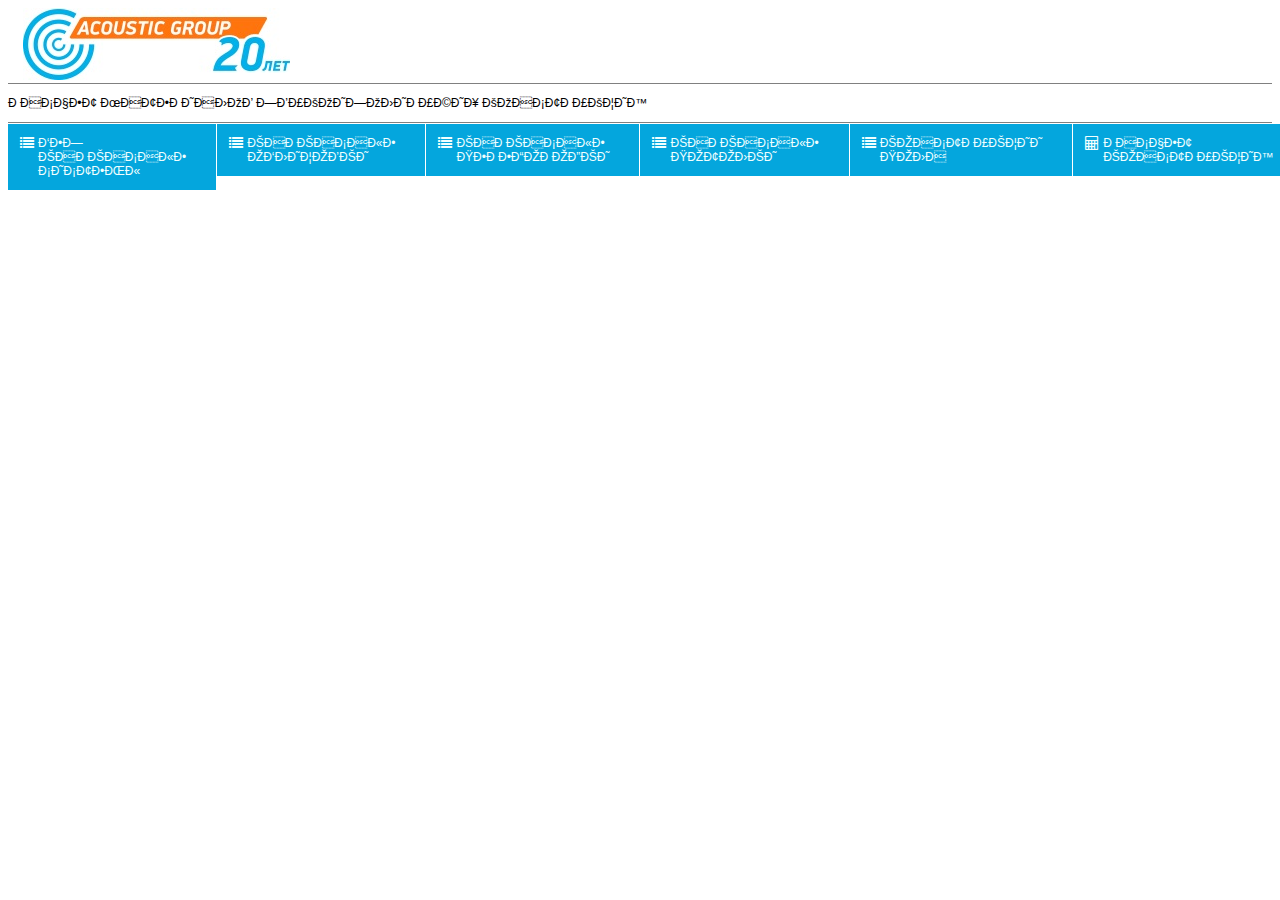
==== index.html @ ef4177f8 "Add files via upload" ====
<!DOCTYPE html>
<html lang="ru">
  <head>
    <meta charset="UYF-8">
     <title>Таблица расчета</title>
     <link rel="stylesheet" href="style.css">
     <link rel="stylesheet" href="css/font-awesome.css">
    </head>
    <body>
        <div class="container-img">
            <a style="padding: 15px;" target="_blank" href="https://www.acoustic.ru/"><img src="./1.jpg">
            </a>
        </div>    
        <div class="container-img"><p>РАСЧЕТ МАТЕРИАЛОВ ЗВУКОИЗОЛИРУЩИХ КОНСТРУКЦИЙ</p></div> 
            
        <header>
            <nav class="menu">
                <ul>
                    <li><a href="#"><i class="fa fa-list"></i>БЕЗКАРКАСНЫЕ СИСТЕМЫ </a>
                        <ul >
                            <li><a href="#" id="Z4">ЗИПС-Z4</a></li>
                            <li><a href="#" id="3Ul">ЗИПС-3-Ультра</a></li>
                            <li><a href="#">ЗИПС-Вектор</a></li>
                            <li><a href="#">ЗИПС-Модуль</a></li>
                            <li><a href="#">ЗИПС-Синема</a></li>
                            <li><a href="#">Саундлайн-ПГП Супер</a></li>
                        </ul>
                    <li><a href="#"><i class="fa fa-list"></i> КАРКАСНЫЕ ОБЛИЦОВКИ</a>
                        <ul >
                            <li><a href="#">Каркас 50</a></li>
                            <li><a href="#">Каркас 75</a></li>
                            <li><a href="#">Каркас 100</a></li>
                            <li><a href="#">Каркас 60/27 Виброфлекс-Коннект ПС</a></li>
                            <li><a href="#">Каркас 60/27 Виброфлекс-КС</a></li>
                        </ul>
                    <li><a href="#"><i class="fa fa-list"></i> КАРКАСНЫЕ ПЕРЕГОРОДКИ</a>
                        <ul >
                            <li><a href="#">Одинарный каркас 50</a></li>
                            <li><a href="#">Одинарный каркас 75</a></li>
                            <li><a href="#">Одинарный каркас 100</a></li>
                            <li><a href="#">Одинарный каркас Wave</a></li>
                            <li><a href="#">Двойной каркас 2x50</a></li>
                            <li><a href="#">Двойной каркас 2x75</a></li>
                            <li><a href="#">Двойной каркас 2x100</a></li>
                            <li><a href="#">Саундлайн db-x al</a></li>
                        </ul>
                    <li><a href="#"><i class="fa fa-list"></i> КАРКАСНЫЕ ПОТОЛКИ</a>
                        <ul >
                            <li><a href="#">Толщина 100 мм</a></li>
                            <li><a href="#">Толщина 130 мм</a></li>
                            <li><a href="#">Толщина >200 мм</a></li>
                        </ul>
                    <li><a href="#"><i class="fa fa-list"></i> КОНСТРУКЦИИ ПОЛА </a>
                        <ul >
                            <li><a href="#">Акуфлекс-супер (паркет)</a></li>
                            <li><a href="#">Акуфлекс-супер (ламинат)</a></li>
                            <li><a href="#">Акуфлекс-супер (под стяжкой)</a></li>
                            <li><a href="#">Шуманет-100Комби</a></li>
                            <li><a href="#">Шуманет-100Гидро</a></li>
                            <li><a href="#">Шумопласт 20 мм</a></li>
                            <li><a href="#">Шумостоп-С2/К2 (один слой) </a></li>
                            <li><a href="#">Шумостоп-С2/К2 (два слоя)</a></li>
                            <li><a href="#">Шумостоп-К2 (один слой)</a></li>
                            <li><a href="#">Шумостоп-К2 (два слоя)</a></li>
                            <li><a href="#">Шуманет-Термо</a></li>
                            <li><a href="#">Шумостоп-Техно</a></li>
                            <li><a href="#">ЗИПС-ПОЛ Вектор</a></li>
                            <li><a href="#">ЗИПС-ПОЛ Модуль</a></li>
                            <li><a href="#">Пол на лагах</a></li>
                            <!-- <li><a href="#">К2</a></li> -->
                        </ul>
                    <li><a href="#"><i class="fa fa-calculator"></i>РАСЧЕТ КОНСТРУКЦИЙ</a>
                        <!-- <ul >
                            <li><a href="#">сдвоенный профиль</a>
                            <li><a href="#">шаг профиля</a>
                                <ul >
                                    <li><a href="#">600</a></li>
                                    <li><a href="#">400</a></li>
                                    <li><a href="#">300</a></li>
                                </ul>
                            <li><a href="#">периметр вибростек для с2к2,к2 и шумопласт</a></li>
                            <li><a href="#">высота удлинителя для потолка</a></li>
                        </ul>   -->
                </ul>
            </nav>
          </header>
        
          <!-- <div class ="input"> 
            <form>
                <label for="name" style="font-size: 12px;">РАЗМЕРЫ КОНСТРУКЦИИ</label>
                <div class="input-design">
                <input type="text" id="lenX" class="form-control" placeholder="длина конструкции">
                </div>
                <div class="input-design">
                <input type="text" id="lenZ" class="form-control" placeholder="ширина конструкции">
                </div>
                
            </form>
            <form> 
                <label for="name" style="font-size: 12px;">РАЗМЕРЫ ПРОЕМА</label>
                <div class="input-opening">
                <input type="text" id="lenX" class="form-control" placeholder="длина проема">
                </div>
                <div class="input-opening">
                <input type="text" id="lenZ" class="form-control" placeholder="ширина проема">
                </div>
            </form>
        </div>    -->
            <div class="content">
            </div>
            
            <!-- <script src="input.js"></script> -->
            <!-- <script src="button_list.js" ></script> -->
            <!-- <script src="function_revetment.js"></script>   -->
            <!-- <script src="function_6027.js"></script>   -->
            <!-- <script src="function_septum.js"></script>   -->
            <script src="table.js"></script>  
            <!-- <script src="table_6027.js"></script>   -->
            <!-- <script src="table_septum.js"></script>   -->

          
  </body>
</html>
---- style.css ----
body{
font-family: Arial, Helvetica, sans-serif;

}
.container-img{
    border-bottom: 1px solid gray;
    font-size: 12px;
}
/*menu*=======================================================================*/
header{
    margin-top: 1px;
    width:100%;
    padding-right: 2px;

}
.menu *{
margin: 0px;
padding: 0px;
} 
.menu ul,
.menu ol{
    list-style: none;
}
.menu li{
   width: 25%; 
}
.menu > ul{
    display: flex;
    justify-content: left ;
}
.menu > ul li a{
display: block ;
background-color: #04a6dd;
padding: 12px 30px 12px ;
font-size: 12px;
color: azure;
text-decoration: none;
text-transform: uppercase;
transition: all 0.3s ease;

}
.menu > ul li{
    position: relative;
    border-right: 1px solid white;
}
.menu > ul li > a i.fa{
position: absolute;
top: 12px;
left: 12px;
font-size: 14px;
}
.menu li a:hover{
background: white;
color: #04a6dd;
transition: all 0.3s ease;
}
/*sub menu*================================================================================ */
.menu li ul {
position: absolute;
min-width: 400%;
display: none;
}
.menu li > ul li {
/* border: 1px solid white; */
}
.menu li > ul li a{
padding: 10px;
text-transform: none;
}
.menu li > ul li ul{
position: absolute;
right:-198%;
top: 0;
}
.menu li:hover > ul{
display: block;
}
/*input*====================================================================================*/
.input{
padding: 2px 0px;
display: flex;

}
.form-control{
text-align: center;
padding: 4px;
margin: 1px;
border: 1px solid rgb(184, 178, 178);
box-shadow: 0px 5px 15px  rgba(108,117,125,0.5);
width:304px;
outline: none;
background-color: rgba(108,117,125,0.8);
color: aliceblue;
}
.form-control:hover{
box-shadow: 0px 5px 15px  rgba(108,117,125,1);
}
.form-control::placeholder{
color: aliceblue;
}
/*table*====================================================================================*/
.data{
margin-top: 2px ;    
font-size: 12px;
background-color: rgba(108,117,125,0.8);
color: aliceblue;
border-collapse: collapse;
box-shadow: 0 5px 15px rgba(108,117,125,1);
width: 100%;
text-align: center;
text-decoration: dashed;
}
.data td{
padding: 0px;
border: 1px solid rgb(184, 178, 178);
width: 100%;
}
.data td[colspan="2"] {
    font-weight: bold;
    text-align: center;
    background-color: #6c757d;
}
.data tr{
    padding: 4px;
    /* border: 1px solid rgb(184, 178, 178); */
    width: 100%;
    /* text-align: center; */
}
/*btn-table*==============================================================================*/
.btn-table{

    background-color: rgba(108,117,125,.2);
    width: 150px;
    border: 1px solid rgb(184, 178, 178);
    color: aliceblue;
    margin: 0 ;
    line-height: 2;
}
.btn-table:hover{
    color: aliceblue;
    opacity: 0.8;
    background-color: rgba(108,117,125,1);

}
/*input-table*==============================================================================*/
.input-table{
    background-color: rgba(108,117,125,.1);
    width: 205px;
    border: 1px solid rgba(108,117,125,.1)/*rgb(184, 178, 178)*/;
    color: aliceblue;
    margin: 0 ;
    line-height: 2;  
    color: aliceblue;
    outline: none;
    text-align: center;
}
.input-table:hover{
    color: aliceblue;
    opacity: 0.8;
    background-color: rgba(108,117,125,1);
}
.input-table::placeholder{
    color: aliceblue;
    text-align: center;
}
/*menu-table*===========================================================================*/
.menu-table *{
    margin: 0px;
    padding: 0px;
    } 
    .menu-table ul,
    .menu-table ol{
        list-style: none;
    }
    .menu-table li{
       width: 100%; 
    }
    .menu-table > ul{
        /* display: flex; */
        justify-content: left ;
    }
    .menu-table > ul li a{
    display: block ;
    background-color: rgba(108,117,125,.1);
    padding: 12px 30px 12px ;
    font-size: 12px;
    color: azure;
    text-decoration: none;
    /* text-transform: uppercase; */
    transition: all 0.5s ease;
    
    }
    .menu-table > ul li{
        position: relative;
        /* border-right: 1px solid white; */
    }
    .menu-table > ul li > a i.fa{
    position: absolute;
    top: 12px;
    left: 12px;
    font-size: 14px;
    }
    .menu-table li a:hover{
    /* background: white; */
    /* color: #04a6dd; */
    transition: all 0.07s ease;
    background-color: rgba(108,117,125,.1);

    }
    /*sub menu-table*===================================================================== */
    .menu-table li ul {
    position: relative;
    min-width: 100%;
    display: none;
    }
    .menu-table li > ul li {
    border-top: 1px solid rgb(184, 178, 178);
    }
    .menu-table li > ul li a{
    padding: 10px;
    text-transform: none;
    transition: all 0.07,
    s ease;

    }
    .menu-table li > ul li ul{
    position: absolute;
    /* right: 1px; */
    top: 0;
    }
    .menu-table li:hover > ul{
    display: block;
    background-color: rgba(108,117,125,1);
    
    }

    .data1{
        margin-top: 22px ;    
        font-size: 12px;
        background-color: rgba(108,117,125,0.8);
        color: aliceblue;
        border-collapse: collapse;
        box-shadow: 0 5px 15px rgba(108,117,125,1);
        width: 100%;
        text-align: center;
        text-decoration: dashed;
    }
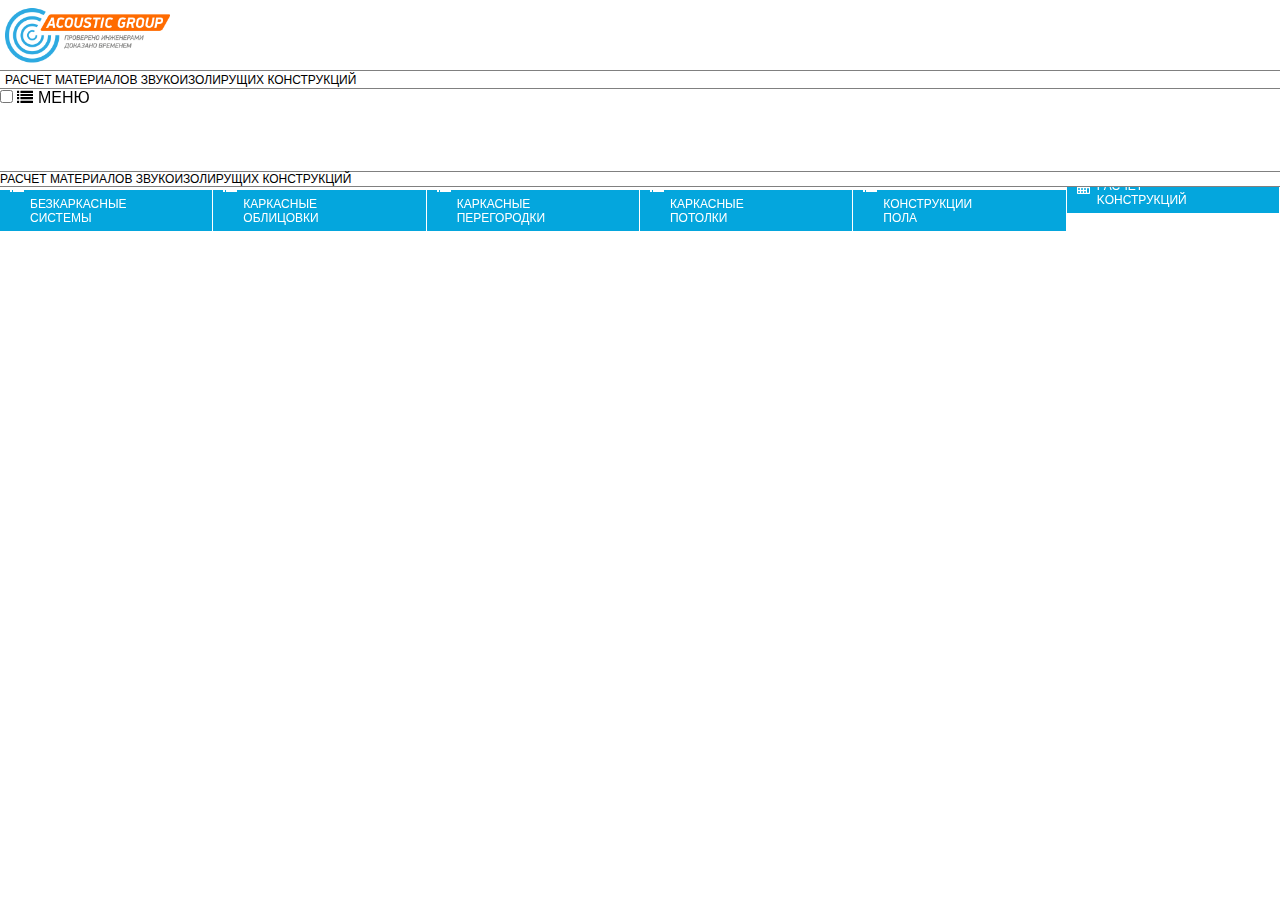
==== commit 345c1ba7: "Add files via upload" ====
--- a/index.html
+++ b/index.html
@@ -1,22 +1,37 @@
 <!DOCTYPE html>
 <html lang="ru">
   <head>
-    <meta charset="UYF-8">
-     <title>Таблица расчета</title>
-     <link rel="stylesheet" href="style.css">
-     <link rel="stylesheet" href="css/font-awesome.css">
+    <meta charset="UTF-8">
+    <meta name="viewport" content="width=device-width,initial-scale=1">
+        <title>Таблица расчета</title>
+        <link rel="stylesheet" href="style.css" type="text/css">
+        <link rel="stylesheet" href="css/font-awesome.css" type="text/css">
+        <link rel="stylesheet" href="css/media.css" type="text/css">
     </head>
     <body>
         <div class="container-img">
-            <a style="padding: 15px;" target="_blank" href="https://www.acoustic.ru/"><img src="./1.jpg">
-            </a>
-        </div>    
-        <div class="container-img"><p>РАСЧЕТ МАТЕРИАЛОВ ЗВУКОИЗОЛИРУЩИХ КОНСТРУКЦИЙ</p></div> 
-            
+            <a  target="_blank" href="https://www.acoustic.ru/"><img class="img" src="./logo.png"></a>
+        </div> 
+        <div >
+            <p>РАСЧЕТ МАТЕРИАЛОВ ЗВУКОИЗОЛИРУЩИХ КОНСТРУКЦИЙ</p>
+        </div> 
         <header>
             <nav class="menu">
+                <input type="checkbox" name="toggle" id="menuId" class="toggleMenu">
+                <label for="menuId" class="toggleMenu">           
+                    <i class="fa fa-list"></i>                     
+                    МЕНЮ                          
+                <div class="img-1">                    
+                    <a target="_blank" href="https://www.acoustic.ru/"><img class="img1" src="./1.png"></a>
+                    <p class="media-text">РАСЧЕТ МАТЕРИАЛОВ ЗВУКОИЗОЛИРУЩИХ КОНСТРУКЦИЙ</p>
+                </div>  
+                </label>                   
+
                 <ul>
-                    <li><a href="#"><i class="fa fa-list"></i>БЕЗКАРКАСНЫЕ СИСТЕМЫ </a>
+                    <li>
+                        <input type="checkbox" name="toggle" class="toggleSubmenu" id="sub_m1">
+                        <a href="#"><i class="fa fa-list"></i>БЕЗКАРКАСНЫЕ <br>СИСТЕМЫ </a>
+                        <label for="sub_m1" class="toggleSubmenu"><i class="fa"></i></label>
                         <ul >
                             <li><a href="#" id="Z4">ЗИПС-Z4</a></li>
                             <li><a href="#" id="3Ul">ЗИПС-3-Ультра</a></li>
@@ -25,7 +40,10 @@
                             <li><a href="#">ЗИПС-Синема</a></li>
                             <li><a href="#">Саундлайн-ПГП Супер</a></li>
                         </ul>
-                    <li><a href="#"><i class="fa fa-list"></i> КАРКАСНЫЕ ОБЛИЦОВКИ</a>
+                    <li>
+                        <input type="checkbox" name="toggle" class="toggleSubmenu" id="sub_m2">
+                        <a href="#"><i class="fa fa-list"></i> КАРКАСНЫЕ<br> ОБЛИЦОВКИ</a>
+                        <label for="sub_m2" class="toggleSubmenu"><i class="fa"></i></label>
                         <ul >
                             <li><a href="#">Каркас 50</a></li>
                             <li><a href="#">Каркас 75</a></li>
@@ -33,7 +51,10 @@
                             <li><a href="#">Каркас 60/27 Виброфлекс-Коннект ПС</a></li>
                             <li><a href="#">Каркас 60/27 Виброфлекс-КС</a></li>
                         </ul>
-                    <li><a href="#"><i class="fa fa-list"></i> КАРКАСНЫЕ ПЕРЕГОРОДКИ</a>
+                    <li>
+                        <input type="checkbox" name="toggle" class="toggleSubmenu" id="sub_m3">
+                        <a href="#"><i class="fa fa-list"></i> КАРКАСНЫЕ <br>ПЕРЕГОРОДКИ</a>
+                        <label for="sub_m3" class="toggleSubmenu"><i class="fa"></i></label>
                         <ul >
                             <li><a href="#">Одинарный каркас 50</a></li>
                             <li><a href="#">Одинарный каркас 75</a></li>
@@ -44,13 +65,19 @@
                             <li><a href="#">Двойной каркас 2x100</a></li>
                             <li><a href="#">Саундлайн db-x al</a></li>
                         </ul>
-                    <li><a href="#"><i class="fa fa-list"></i> КАРКАСНЫЕ ПОТОЛКИ</a>
+                    <li>                        
+                        <input type="checkbox" name="toggle" class="toggleSubmenu" id="sub_m4">
+                        <a href="#"><i class="fa fa-list"></i> КАРКАСНЫЕ <br>ПОТОЛКИ</a>
+                        <label for="sub_m4" class="toggleSubmenu"><i class="fa"></i></label>
                         <ul >
                             <li><a href="#">Толщина 100 мм</a></li>
                             <li><a href="#">Толщина 130 мм</a></li>
                             <li><a href="#">Толщина >200 мм</a></li>
                         </ul>
-                    <li><a href="#"><i class="fa fa-list"></i> КОНСТРУКЦИИ ПОЛА </a>
+                    <li>
+                        <input type="checkbox" name="toggle" class="toggleSubmenu" id="sub_m5">
+                        <a href="#"><i class="fa fa-list"></i> КОНСТРУКЦИИ<br> ПОЛА </a>
+                        <label for="sub_m5" class="toggleSubmenu"><i class="fa"></i></label>
                         <ul >
                             <li><a href="#">Акуфлекс-супер (паркет)</a></li>
                             <li><a href="#">Акуфлекс-супер (ламинат)</a></li>
@@ -69,7 +96,7 @@
                             <li><a href="#">Пол на лагах</a></li>
                             <!-- <li><a href="#">К2</a></li> -->
                         </ul>
-                    <li><a href="#"><i class="fa fa-calculator"></i>РАСЧЕТ КОНСТРУКЦИЙ</a>
+                    <li><a href="#"><i class="fa fa-calculator"></i>РАСЧЕТ<br>KОНСТРУКЦИЙ</a>
                         <!-- <ul >
                             <li><a href="#">сдвоенный профиль</a>
                             <li><a href="#">шаг профиля</a>
@@ -84,41 +111,23 @@
                 </ul>
             </nav>
           </header>
-        
-          <!-- <div class ="input"> 
-            <form>
-                <label for="name" style="font-size: 12px;">РАЗМЕРЫ КОНСТРУКЦИИ</label>
-                <div class="input-design">
-                <input type="text" id="lenX" class="form-control" placeholder="длина конструкции">
-                </div>
-                <div class="input-design">
-                <input type="text" id="lenZ" class="form-control" placeholder="ширина конструкции">
-                </div>
-                
-            </form>
-            <form> 
-                <label for="name" style="font-size: 12px;">РАЗМЕРЫ ПРОЕМА</label>
-                <div class="input-opening">
-                <input type="text" id="lenX" class="form-control" placeholder="длина проема">
-                </div>
-                <div class="input-opening">
-                <input type="text" id="lenZ" class="form-control" placeholder="ширина проема">
-                </div>
-            </form>
-        </div>    -->
             <div class="content">
             </div>
-            
             <!-- <script src="input.js"></script> -->
             <!-- <script src="button_list.js" ></script> -->
             <!-- <script src="function_revetment.js"></script>   -->
             <!-- <script src="function_6027.js"></script>   -->
             <!-- <script src="function_septum.js"></script>   -->
             <script src="table.js"></script>  
+            <script src="table2.js"></script>  
             <!-- <script src="table_6027.js"></script>   -->
             <!-- <script src="table_septum.js"></script>   -->
-
-          
   </body>
 </html>
-    +
+
+
+
+    
+
+
--- a/style.css
+++ b/style.css
@@ -1,247 +1,233 @@
 body{
-font-family: Arial, Helvetica, sans-serif;
-
+    font-family: Arial, Helvetica, sans-serif;
+    width: 100%;
+    margin: 0px;
+    padding: 0px;
 }
 .container-img{
+    padding: 0px;
+    width: 100%;
+    background-color: white;
+    position: fixed;
+    margin: 0px;
+    z-index: 5;
+}
+img{
+    height:60px;
+    padding-left: 5px;
+    padding-top: 5px;
+}
+p{
+    font-size: 12px;
     border-bottom: 1px solid gray;
-    font-size: 12px;
+    border-top: 1px solid gray;
+    padding-top: 2px;
+    padding-bottom: 1px;
+    padding-left: 5px;
+    width: 100%;
+    background-color: white;
+    margin-top: 70px;
+    position: fixed;
+    z-index: 5;
 }
 /*menu*=======================================================================*/
 header{
-    margin-top: 1px;
+    margin-top: 89px;
     width:100%;
-    padding-right: 2px;
-
+    position: fixed;
+    z-index: 5;
 }
 .menu *{
-margin: 0px;
-padding: 0px;
+    margin: 0px;
+    padding: 0px;
 } 
 .menu ul,
 .menu ol{
     list-style: none;
 }
 .menu li{
-   width: 25%; 
+    width: 100%; 
+}
+.menu  ul li:last-child{
+    margin: 0px 0px 0px 0px;
+
 }
 .menu > ul{
     display: flex;
     justify-content: left ;
 }
 .menu > ul li a{
-display: block ;
-background-color: #04a6dd;
-padding: 12px 30px 12px ;
-font-size: 12px;
-color: azure;
-text-decoration: none;
-text-transform: uppercase;
-transition: all 0.3s ease;
-
+    display: block ;
+    background-color: #04a6dd;
+    padding: 7px 30px 14px ;
+    font-size: 12px;
+    color: white;
+    text-decoration: none;
+    text-transform: uppercase;
+    transition: all 0.7s ease;
+    height:20px;
 }
 .menu > ul li{
     position: relative;
     border-right: 1px solid white;
+    border-top: 1px solid white;
 }
 .menu > ul li > a i.fa{
-position: absolute;
-top: 12px;
-left: 12px;
-font-size: 14px;
+    position: absolute;
+    top: 8px;
+    left: 10px;
+    font-size: 14px;
 }
 .menu li a:hover{
-background: white;
-color: #04a6dd;
-transition: all 0.3s ease;
+    background: white;
+    color: #04a6dd;
+    transition: all 0.3s ease;
 }
 /*sub menu*================================================================================ */
 .menu li ul {
-position: absolute;
-min-width: 400%;
-display: none;
+    position: absolute;
+    min-width: 100%;
+    display: none;
 }
 .menu li > ul li {
-/* border: 1px solid white; */
+    border: 1px solid white;
 }
 .menu li > ul li a{
-padding: 10px;
-text-transform: none;
+    padding: 10px;
+    text-transform: none;
 }
 .menu li > ul li ul{
-position: absolute;
-right:-198%;
-top: 0;
+    position: absolute;
+    right: 100%;;
+    top: 0;
 }
 .menu li:hover > ul{
-display: block;
-}
-/*input*====================================================================================*/
-.input{
-padding: 2px 0px;
-display: flex;
-
-}
-.form-control{
-text-align: center;
-padding: 4px;
-margin: 1px;
-border: 1px solid rgb(184, 178, 178);
-box-shadow: 0px 5px 15px  rgba(108,117,125,0.5);
-width:304px;
-outline: none;
-background-color: rgba(108,117,125,0.8);
-color: aliceblue;
-}
-.form-control:hover{
-box-shadow: 0px 5px 15px  rgba(108,117,125,1);
-}
-.form-control::placeholder{
-color: aliceblue;
+    display: block;
 }
 /*table*====================================================================================*/
 .data{
-margin-top: 2px ;    
-font-size: 12px;
-background-color: rgba(108,117,125,0.8);
-color: aliceblue;
-border-collapse: collapse;
-box-shadow: 0 5px 15px rgba(108,117,125,1);
-width: 100%;
-text-align: center;
-text-decoration: dashed;
+    margin-top: 132px ; 
+    font-size: 12px;
+    background-color: rgba(108,117,125,0.8);
+    color: aliceblue;
+    border-collapse: collapse;
+    box-shadow: 0 5px 15px rgba(108,117,125,1);
+    width: 100%;
+    position:absolute;
+    z-index: 1;
 }
 .data td{
-padding: 0px;
-border: 1px solid rgb(184, 178, 178);
-width: 100%;
-}
-.data td[colspan="2"] {
+    padding: 0px;
+    border: 1px solid rgb(184, 178, 178);
+    width: auto;
+    text-align: center;
+}
+.data td:not(:last-child){
+
+}
+/* .data td[colspan="2"] {
     font-weight: bold;
     text-align: center;
     background-color: #6c757d;
-}
-.data tr{
-    padding: 4px;
-    /* border: 1px solid rgb(184, 178, 178); */
-    width: 100%;
-    /* text-align: center; */
-}
+} */
 /*btn-table*==============================================================================*/
-.btn-table{
+/* .btn-table{
 
     background-color: rgba(108,117,125,.2);
-    width: 150px;
+    width: auto;
     border: 1px solid rgb(184, 178, 178);
     color: aliceblue;
     margin: 0 ;
-    line-height: 2;
+    line-height: 1;
 }
 .btn-table:hover{
     color: aliceblue;
-    opacity: 0.8;
+    opacity: 0.6;
     background-color: rgba(108,117,125,1);
-
-}
+} */
 /*input-table*==============================================================================*/
 .input-table{
-    background-color: rgba(108,117,125,.1);
-    width: 205px;
-    border: 1px solid rgba(108,117,125,.1)/*rgb(184, 178, 178)*/;
-    color: aliceblue;
-    margin: 0 ;
-    line-height: 2;  
-    color: aliceblue;
+    background: rgba(108,117,125,.1);
+    width: 95%;
+    border: 1px solid rgba(108,117,125,.1);
+    color: aliceblue;
+    line-height: 3.5;
+    text-align: center;
     outline: none;
-    text-align: center;
 }
 .input-table:hover{
     color: aliceblue;
-    opacity: 0.8;
-    background-color: rgba(108,117,125,1);
+    opacity: 0.5;
+    background: rgba(108,117,125,1);
+    transition: all 0.5s ease;
 }
 .input-table::placeholder{
     color: aliceblue;
-    text-align: center;
+    text-align:center;
+    font-size: 12px;
 }
 /*menu-table*===========================================================================*/
 .menu-table *{
     margin: 0px;
     padding: 0px;
-    } 
-    .menu-table ul,
-    .menu-table ol{
-        list-style: none;
-    }
-    .menu-table li{
-       width: 100%; 
-    }
-    .menu-table > ul{
+    outline: none;
+} 
+.menu-table ul,
+.menu-table ol{
+    list-style: none;
+}
+.menu-table li{
+    width: 100%; 
+}
+.menu-table > ul{
         /* display: flex; */
-        justify-content: left ;
-    }
-    .menu-table > ul li a{
+    /* justify-content: left ; */
+}
+.menu-table > ul li a{
     display: block ;
     background-color: rgba(108,117,125,.1);
-    padding: 12px 30px 12px ;
+    padding: 25px 2px 15px ;
     font-size: 12px;
     color: azure;
     text-decoration: none;
-    /* text-transform: uppercase; */
-    transition: all 0.5s ease;
-    
-    }
-    .menu-table > ul li{
-        position: relative;
-        /* border-right: 1px solid white; */
-    }
-    .menu-table > ul li > a i.fa{
+}
+.menu-table > ul li{
+    position: relative;
+    /* border-right: 1px solid white; */
+}
+.menu-table > ul li > a i.fa{
     position: absolute;
     top: 12px;
-    left: 12px;
+    padding-left:20px;
     font-size: 14px;
-    }
-    .menu-table li a:hover{
+}
+.menu-table li a:hover{
     /* background: white; */
     /* color: #04a6dd; */
-    transition: all 0.07s ease;
-    background-color: rgba(108,117,125,.1);
-
-    }
+    background-color: rgba(108,117,125,0.5);
+    transition: all 0.5s ease;
+}
     /*sub menu-table*===================================================================== */
     .menu-table li ul {
     position: relative;
     min-width: 100%;
     display: none;
-    }
-    .menu-table li > ul li {
+}
+.menu-table li > ul li {
     border-top: 1px solid rgb(184, 178, 178);
-    }
-    .menu-table li > ul li a{
-    padding: 10px;
-    text-transform: none;
-    transition: all 0.07,
-    s ease;
-
-    }
-    .menu-table li > ul li ul{
-    position: absolute;
+}
+.menu-table li > ul li a{
+    /* padding: 10px; */
+    /* text-transform: none; */
+}
+.menu-table li > ul li ul{
+    /* position: absolute; */
     /* right: 1px; */
-    top: 0;
-    }
-    .menu-table li:hover > ul{
+    /* top: 0; */
+}
+.menu-table li:hover >ul{
     display: block;
-    background-color: rgba(108,117,125,1);
-    
-    }
-
-    .data1{
-        margin-top: 22px ;    
-        font-size: 12px;
-        background-color: rgba(108,117,125,0.8);
-        color: aliceblue;
-        border-collapse: collapse;
-        box-shadow: 0 5px 15px rgba(108,117,125,1);
-        width: 100%;
-        text-align: center;
-        text-decoration: dashed;
-    }+    background-color: rgba(108,117,125,0.6);
+    transition: all 0.5s ease;
+}
+
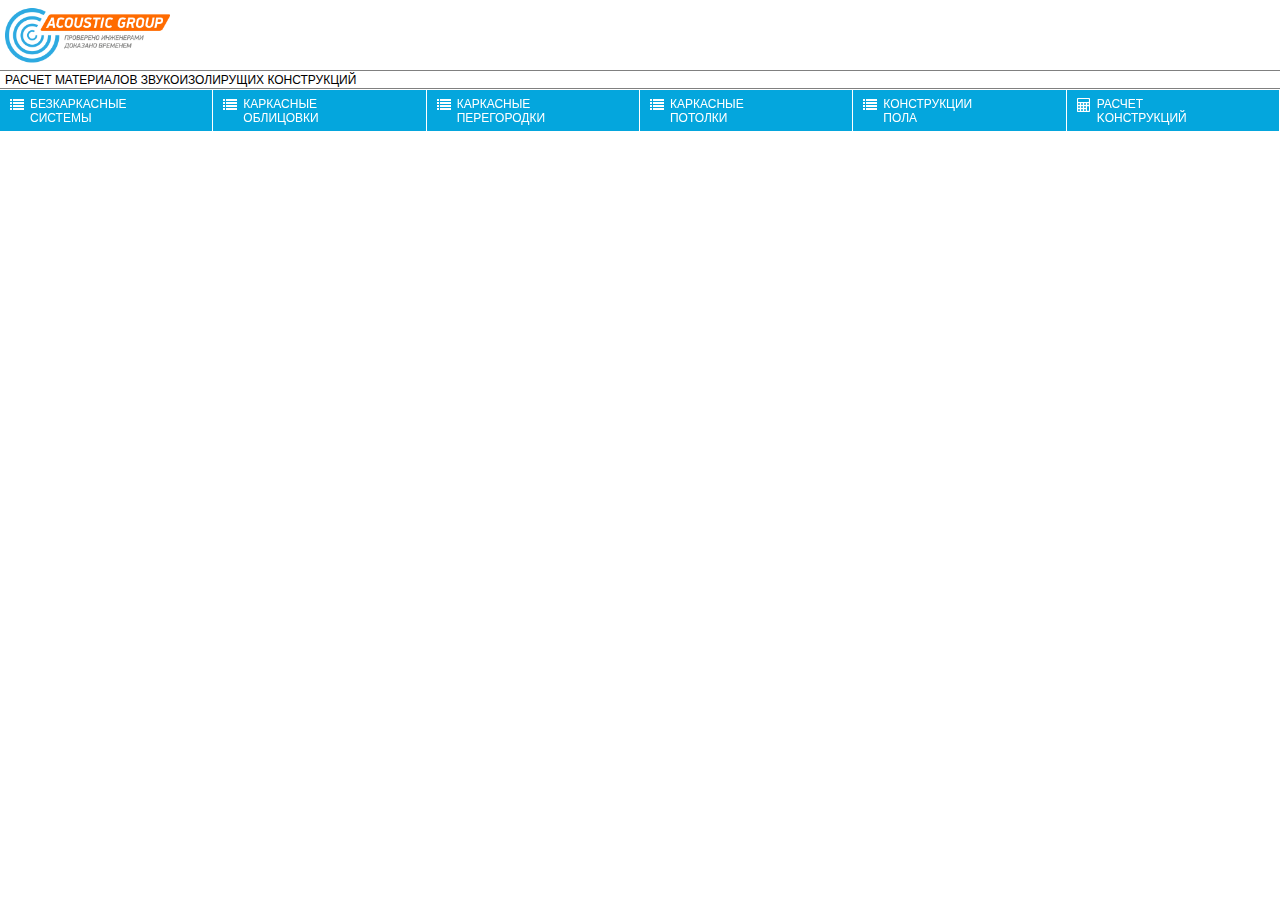
==== commit f34f2555: "Add files via upload" ====
--- a/index.html
+++ b/index.html
@@ -8,7 +8,8 @@
         <link rel="stylesheet" href="css/font-awesome.css" type="text/css">
         <link rel="stylesheet" href="css/media.css" type="text/css">
     </head>
-    <body>
+    <body id="scroll">
+        <div id="scroll1">
         <div class="container-img">
             <a  target="_blank" href="https://www.acoustic.ru/"><img class="img" src="./logo.png"></a>
         </div> 
@@ -17,16 +18,15 @@
         </div> 
         <header>
             <nav class="menu">
-                <input type="checkbox" name="toggle" id="menuId" class="toggleMenu">
-                <label for="menuId" class="toggleMenu">           
-                    <i class="fa fa-list"></i>                     
-                    МЕНЮ                          
+                        <input type="checkbox" name="toggle" id="menuId" class="toggleMenu">
+                        <label for="menuId" class="toggleMenu">           
+                        <i class="fa fa-list"></i>МЕНЮ                          
                 <div class="img-1">                    
-                    <a target="_blank" href="https://www.acoustic.ru/"><img class="img1" src="./1.png"></a>
-                    <p class="media-text">РАСЧЕТ МАТЕРИАЛОВ ЗВУКОИЗОЛИРУЩИХ КОНСТРУКЦИЙ</p>
+                        <a target="_blank" href="https://www.acoustic.ru/"><img class="img1" src="./1.png"></a>
+                        <p class="media-text">РАСЧЕТ КОНСТРУКЦИЙ</p>
                 </div>  
-                </label>                   
-
+                        </label> 
+                                          
                 <ul>
                     <li>
                         <input type="checkbox" name="toggle" class="toggleSubmenu" id="sub_m1">
@@ -74,11 +74,16 @@
                             <li><a href="#">Толщина 130 мм</a></li>
                             <li><a href="#">Толщина >200 мм</a></li>
                         </ul>
+
+
+
+                        
                     <li>
                         <input type="checkbox" name="toggle" class="toggleSubmenu" id="sub_m5">
                         <a href="#"><i class="fa fa-list"></i> КОНСТРУКЦИИ<br> ПОЛА </a>
                         <label for="sub_m5" class="toggleSubmenu"><i class="fa"></i></label>
-                        <ul >
+                       
+                    <ul>
                             <li><a href="#">Акуфлекс-супер (паркет)</a></li>
                             <li><a href="#">Акуфлекс-супер (ламинат)</a></li>
                             <li><a href="#">Акуфлекс-супер (под стяжкой)</a></li>
@@ -95,7 +100,10 @@
                             <li><a href="#">ЗИПС-ПОЛ Модуль</a></li>
                             <li><a href="#">Пол на лагах</a></li>
                             <!-- <li><a href="#">К2</a></li> -->
-                        </ul>
+                    </ul>
+
+
+
                     <li><a href="#"><i class="fa fa-calculator"></i>РАСЧЕТ<br>KОНСТРУКЦИЙ</a>
                         <!-- <ul >
                             <li><a href="#">сдвоенный профиль</a>
@@ -111,6 +119,8 @@
                 </ul>
             </nav>
           </header>
+          
+        </div>
             <div class="content">
             </div>
             <!-- <script src="input.js"></script> -->
--- a/style.css
+++ b/style.css
@@ -3,6 +3,7 @@
     width: 100%;
     margin: 0px;
     padding: 0px;
+
 }
 .container-img{
     padding: 0px;
@@ -50,7 +51,6 @@
 }
 .menu  ul li:last-child{
     margin: 0px 0px 0px 0px;
-
 }
 .menu > ul{
     display: flex;
@@ -96,12 +96,12 @@
     padding: 10px;
     text-transform: none;
 }
-.menu li > ul li ul{
+.menu li > ul li ul {
     position: absolute;
     right: 100%;;
     top: 0;
 }
-.menu li:hover > ul{
+.menu li:hover > ul {
     display: block;
 }
 /*table*====================================================================================*/
--- a/css/media.css
+++ b/css/media.css
@@ -0,0 +1,148 @@
+.menu [type="checkbox"],
+.menu label.toggleSubmenu{
+    display: none;
+}
+
+.menu label.toggleMenu{
+    background: #04a6dd;
+    color: white;
+    display: none;
+    padding: 15px 30px; 
+    font-size: 12px;  
+    cursor: pointer;
+    position: relative; 
+}
+.menu label.toggleMenu .fa{
+    position: absolute;
+    top: 15px;
+    left: 10px;
+    font-size: 16px;   
+}
+
+@media all and (max-width:1400px){
+    .data tr{
+    display: block;
+    border-top: 2px solid white;
+    }
+    .data td{
+    display: block;
+    padding: 0px;
+    border: 1px solid rgb(184, 178, 178);
+    width: auto;
+    text-align: center;
+    }
+    .data{
+    margin-top: 129px ; 
+    font-size: 12px;
+    background-color: rgba(108,117,125,0.8);
+    color: aliceblue;
+    border-collapse: collapse;
+    box-shadow: 0 5px 15px rgba(108,117,125,1);
+    width:100%;
+    position:absolute;
+    z-index: 1;
+    }
+    .data td:first-child{
+    height: 30px;
+    padding-top: 18px;
+    text-transform: uppercase;
+    }
+}
+
+@media all and (max-width:900px){
+.menu{
+    overflow: hidden;
+    margin-top: 0px;
+}
+.menu ul{
+    display: none;        
+}
+.menu label.toggleMenu{
+    display: block;
+}
+input.toggleMenu:checked + label.toggleMenu{
+    background: #04a6dd;
+    color: white;
+}
+input.toggleMenu:checked ~ ul,
+input.toggleSubmenu:checked ~ ul{
+    display: block;
+    position: relative;
+}
+.menu label.toggleSubmenu{
+    position:absolute;
+    top: 0;
+    right: 0; 
+    width: 100%; 
+    height: 100%;
+    cursor: pointer;
+    display: block;  
+}
+input.toggleSubmenu:checked ~ a{
+    background:white ;
+    color: #04a6dd;    
+}
+.menu label.toggleSubmenu .fa:before{
+    content: "\f0d8";
+    color: white;    
+} 
+.menu label.toggleSubmenu .fa{
+    position: absolute;
+    top: 15px;
+    right: 30px;
+}
+.menu input.toggleSubmenu:checked ~ label.toggleSubmenu .fa::before{
+    content: "\f0d7";
+    color:#04a6dd ;
+}
+.container-img{
+    display: none;
+}
+.img1{
+    display:block;
+    position: absolute;
+    height:47px;
+    margin-top:-31px ;
+    margin-left: 50px;
+}
+p{
+    display: block;
+    font-size: 12px;
+    border-bottom: 1px solid gray;
+    border-top: 1px solid gray;
+    padding-top: 2px;
+    padding-bottom: 1px;
+    padding-left: 5px;
+    width: 100%;
+    background-color: white;
+    margin-top: 1px;
+    position: fixed;
+    z-index: 5;    
+}
+header{
+    margin-top: 0px;
+    width:100%;
+    position: fixed;
+    z-index: 5;
+}
+.data{
+    margin-top: 43px ; 
+    font-size: 12px;
+    background-color: rgba(108,117,125,0.8);
+    color: aliceblue;
+    border-collapse: collapse;
+    box-shadow: 0 5px 15px rgba(108,117,125,1);
+    width: 100%;
+    position:absolute;
+    z-index: 1;
+}
+.media-text{
+    color: aliceblue;
+    background: #04a6dd;
+    border: none;
+    padding-left: 0px;
+    margin-top: -15px;
+    margin-left: 165px;
+}
+}
+
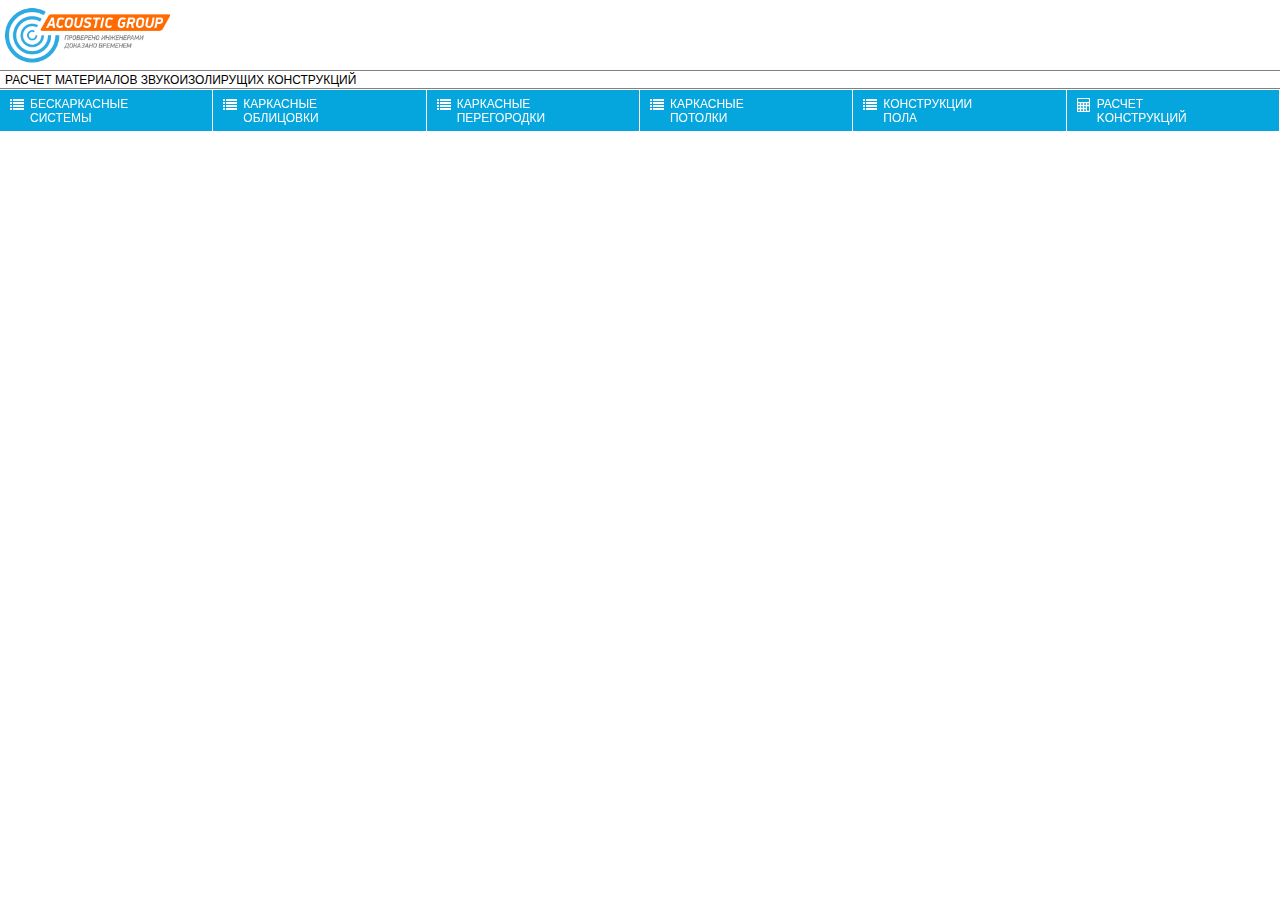
==== commit 902e4bfd: "Add files via upload" ====
--- a/index.html
+++ b/index.html
@@ -30,7 +30,7 @@
                 <ul>
                     <li>
                         <input type="checkbox" name="toggle" class="toggleSubmenu" id="sub_m1">
-                        <a href="#"><i class="fa fa-list"></i>БЕЗКАРКАСНЫЕ <br>СИСТЕМЫ </a>
+                        <a href="#"><i class="fa fa-list"></i>БЕСКАРКАСНЫЕ <br>СИСТЕМЫ </a>
                         <label for="sub_m1" class="toggleSubmenu"><i class="fa"></i></label>
                         <ul >
                             <li><a href="#" id="Z4">ЗИПС-Z4</a></li>
@@ -45,24 +45,24 @@
                         <a href="#"><i class="fa fa-list"></i> КАРКАСНЫЕ<br> ОБЛИЦОВКИ</a>
                         <label for="sub_m2" class="toggleSubmenu"><i class="fa"></i></label>
                         <ul >
-                            <li><a href="#">Каркас 50</a></li>
-                            <li><a href="#">Каркас 75</a></li>
-                            <li><a href="#">Каркас 100</a></li>
-                            <li><a href="#">Каркас 60/27 Виброфлекс-Коннект ПС</a></li>
-                            <li><a href="#">Каркас 60/27 Виброфлекс-КС</a></li>
+                            <li><a href="#">Каркас 50 мм</a></li>
+                            <li><a href="#">Каркас 75 мм</a></li>
+                            <li><a href="#">Каркас 100 мм</a></li>
+                            <li><a href="#">Каркас 60/27 мм Виброфлекс-Коннект ПС</a></li>
+                            <li><a href="#">Каркас 60/27 мм Виброфлекс-КС</a></li>
                         </ul>
                     <li>
                         <input type="checkbox" name="toggle" class="toggleSubmenu" id="sub_m3">
                         <a href="#"><i class="fa fa-list"></i> КАРКАСНЫЕ <br>ПЕРЕГОРОДКИ</a>
                         <label for="sub_m3" class="toggleSubmenu"><i class="fa"></i></label>
                         <ul >
-                            <li><a href="#">Одинарный каркас 50</a></li>
-                            <li><a href="#">Одинарный каркас 75</a></li>
-                            <li><a href="#">Одинарный каркас 100</a></li>
+                            <li><a href="#">Одинарный каркас 50 мм</a></li>
+                            <li><a href="#">Одинарный каркас 75 мм</a></li>
+                            <li><a href="#">Одинарный каркас 100 мм</a></li>
                             <li><a href="#">Одинарный каркас Wave</a></li>
-                            <li><a href="#">Двойной каркас 2x50</a></li>
-                            <li><a href="#">Двойной каркас 2x75</a></li>
-                            <li><a href="#">Двойной каркас 2x100</a></li>
+                            <li><a href="#">Двойной каркас 2x50 мм</a></li>
+                            <li><a href="#">Двойной каркас 2x75 мм</a></li>
+                            <li><a href="#">Двойной каркас 2x100 мм</a></li>
                             <li><a href="#">Саундлайн db-x al</a></li>
                         </ul>
                     <li>                        
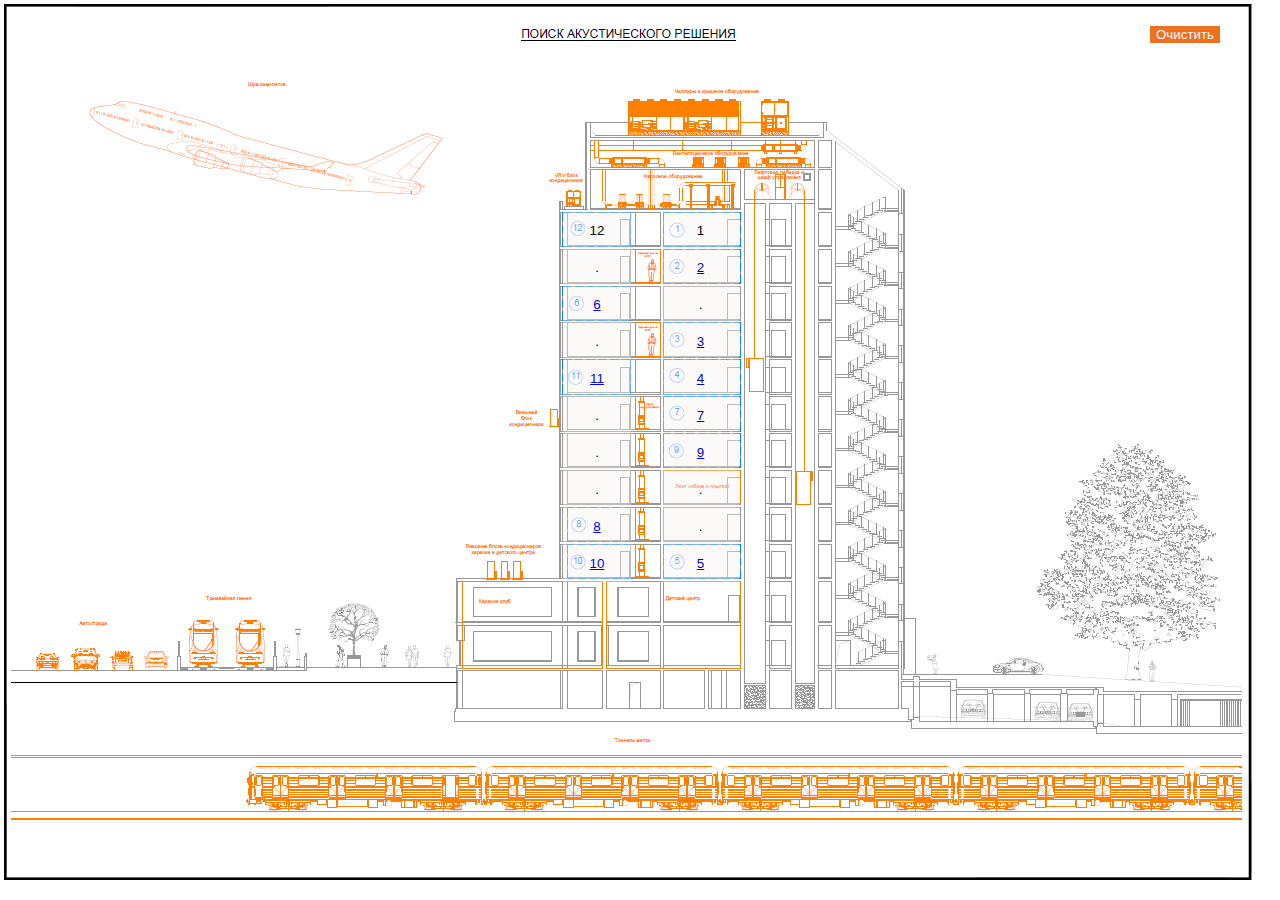
==== commit 44603f05: "Add files via upload" ====
--- a/index.html
+++ b/index.html
@@ -1,143 +1,144 @@
 <!DOCTYPE html>
-<html lang="ru">
-  <head>
+<html lang="en">
+<head>
     <meta charset="UTF-8">
-    <meta name="viewport" content="width=device-width,initial-scale=1">
-        <title>Таблица расчета</title>
-        <link rel="stylesheet" href="style.css" type="text/css">
-        <link rel="stylesheet" href="css/font-awesome.css" type="text/css">
-        <link rel="stylesheet" href="css/media.css" type="text/css">
-    </head>
-    <body id="scroll">
-        <div id="scroll1">
-        <div class="container-img">
-            <a  target="_blank" href="https://www.acoustic.ru/"><img class="img" src="./logo.png"></a>
+    <meta http-equiv="X-UA-Compatible" content="IE=edge">
+    <meta name="viewport" content="width=device-width, initial-scale=1.0">
+    <title>Игровое поле</title>
+<link rel="stylesheet" href="style.css">
+    <style> 
+    body{
+        margin: 0;
+        padding: 0;
+    }
+    .clear{
+        display: block;
+        margin-top: -860px;
+        margin-left: 1150px;
+        position: absolute;
+        border: none;
+        background-color: rgba(235, 98, 7, 0.9);;
+    }
+    .clear a{
+        text-decoration: none;
+        color: aliceblue;
+
+    }
+    .btn1{
+        height: 37px;
+        width: 68px;
+        margin-right: 27px;
+        background: rgba(245, 243, 241, 0.404);
+        border: 2px solid rgba(222, 184, 135, 0.041);
+        text-decoration: none;
+    }
+    .btn1:hover{
+        background: rgba(235, 98, 7, 0.404);
+        border: 2px solid rgba(222, 184, 135, 0.041); 
+
+    }
+    .btn2{
+        height: 37px;
+        width: 77px;
+        background: rgba(245, 243, 241, 0.404);
+        border: 2px solid rgba(222, 184, 135, 0.041);
+    }
+    .btn2:hover{
+        background: rgba(235, 98, 7, 0.404);
+        border: 2px solid rgba(222, 184, 135, 0.041);
+    }
+    .block{
+        position: absolute;
+        left: 563px ;
+        top: 212px;
+
+    }
+   .btn1:hover::after{
+    content: attr(data-title); /* Выводим текст */
+    position: absolute; /* Абсолютное позиционирование */
+    left: -500px; top: 0px; /* Положение подсказки */
+    z-index: 1; /* Отображаем подсказку поверх других элементов */
+    background: rgba(255,255,230,0.3); /* Полупрозрачный цвет фона */
+    font-family: Arial, sans-serif; /* Гарнитура шрифта */
+    font-size: 26px; /* Размер текста подсказки */
+    padding: 5px 10px; /* Поля */
+    /*border: 1px solid #333;*/ /* Параметры рамки */
+    width: 250px;
+    color: rgba(236, 133, 15, 0.911);
+   }
+   .btn2:hover::after{
+    content: attr(data-title); /* Выводим текст */
+    position: absolute; /* Абсолютное позиционирование */
+    left: -500px; top: 0px; /* Положение подсказки */
+    z-index: 1; /* Отображаем подсказку поверх других элементов */
+    background: rgba(238, 238, 229, 0.3); /* Полупрозрачный цвет фона */
+    font-family: Arial, sans-serif; /* Гарнитура шрифта */
+    font-size: 26px; /* Размер текста подсказки */
+    padding: 5px 10px; /* Поля */
+    /*border: 1px solid #333;*/ /* Параметры рамки */
+    width: 250px;
+    color: rgba(236, 133, 15, 0.911);
+   }
+   #chiller a{
+    text-decoration: none;
+    color: rgba(236, 133, 15, 0.911);
+   }
+   #chiller{
+    position: absolute;
+    padding-top: 50px;
+    padding-left: 600px;
+    display: none;
+    z-index: 2;
+   }
+   #blockVRV a{
+    text-decoration: none;
+    color: rgba(236, 133, 15, 0.911);
+   }
+   #blockVRV{
+    position: absolute;
+    padding-top: 150px;
+    padding-left: 450px;
+    display: none;
+    z-index: 2;
+   }
+   #chiller_1{
+    position: absolute;
+    padding-top: 30px;
+    padding-left: 600px;
+    color: rgba(236, 133, 15, 0.911);
+    display: none;
+   }
+  
+    </style>
+</head>
+<body>
+    <p  id="chiller"><a href="apart2.html">Чилеры и крышное оборудование</a></p>
+    <p  id="blockVRV"><a href="apart2.html">VRV блок <br>кондиционера</a></p>
+    <img src="1a.png" alt="">
+        <p  id="chiller_1">Чилеры и крышное оборудование</p>
+        <div class="block">
+            <button class="btn1" type="button" id="quest12" data-title="Беспокоит шум инженерного оборудования и в особенности VRV блока кондиционера" >12</button>      
+            <button class="btn2" type="button" id="" data-title="Беспокоит шум от инженерного оборудования на последнем тех. этаже и ударный шум из МОПа">1</button><br>
+            <button class="btn1" type="button" data-title="">.</button>
+            <button class="btn2" type="button" data-title="Строится домашняя музыкальная студия"><a href="apart2.html">2</a></button><br>
+            <button class="btn1" type="button" data-title="Беспокоит шум от самолетов и автострады под окнами"><a href="apart2.html">6</a></button>
+            <button class="btn2" type="submit">.</button><br>
+            <button class="btn1" type="button">.</button>
+            <button class="btn2" type="submit" data-title="Беспокоит топот соседей сверху и сбоку из МОПа"><a href="apart2.html">3</a></button><br>
+            <button class="btn1" type="button" data-title="Беспокоит шум кондиционера нижнего соседа"><a href="apart2.html">11</a></button>
+            <button class="btn2" type="submit" data-title="Нужна максимальная звукоизоляция всей квартиры"><a href="apart2.html">4</a></button><br>
+            <button class="btn1" type="button">.</button>
+            <button class="btn2" type="submit" data-title="Нужны самые тонкие решения для комплексной звукоизоляции"><a href="apart2.html">7</a></button><br>
+            <button class="btn1" type="button">.</button>
+            <button class="btn2" type="submit" data-title="Слышно движение кабины лифта за стеной (шахта примыкает к квартире) и слышна собака"><a href="apart2.html">9</a></button><br>
+            <button class="btn1" type="button">.</button>
+            <button class="btn2" type="submit">.</button><br>
+            <button class="btn1" type="button" data-title="Беспокоит шум инженерного оборудования пристройки"><a href="apart2.html">8</a></button>
+            <button class="btn2" type="submit">.</button><br>
+            <button class="btn1" type="button" data-title="Беспокоит караоке клуб, расположенный на 1 этаже"><a href="apart2.html">10</a></button>
+            <button class="btn2" type="submit" data-title="Беспокоит топот из детского центра, расположенного на 1 этаже, а ночью беспокоит шум метро"><a href="apart2.html">5</a></button><br>
         </div> 
-        <div >
-            <p>РАСЧЕТ МАТЕРИАЛОВ ЗВУКОИЗОЛИРУЩИХ КОНСТРУКЦИЙ</p>
-        </div> 
-        <header>
-            <nav class="menu">
-                        <input type="checkbox" name="toggle" id="menuId" class="toggleMenu">
-                        <label for="menuId" class="toggleMenu">           
-                        <i class="fa fa-list"></i>МЕНЮ                          
-                <div class="img-1">                    
-                        <a target="_blank" href="https://www.acoustic.ru/"><img class="img1" src="./1.png"></a>
-                        <p class="media-text">РАСЧЕТ КОНСТРУКЦИЙ</p>
-                </div>  
-                        </label> 
-                                          
-                <ul>
-                    <li>
-                        <input type="checkbox" name="toggle" class="toggleSubmenu" id="sub_m1">
-                        <a href="#"><i class="fa fa-list"></i>БЕСКАРКАСНЫЕ <br>СИСТЕМЫ </a>
-                        <label for="sub_m1" class="toggleSubmenu"><i class="fa"></i></label>
-                        <ul >
-                            <li><a href="#" id="Z4">ЗИПС-Z4</a></li>
-                            <li><a href="#" id="3Ul">ЗИПС-3-Ультра</a></li>
-                            <li><a href="#">ЗИПС-Вектор</a></li>
-                            <li><a href="#">ЗИПС-Модуль</a></li>
-                            <li><a href="#">ЗИПС-Синема</a></li>
-                            <li><a href="#">Саундлайн-ПГП Супер</a></li>
-                        </ul>
-                    <li>
-                        <input type="checkbox" name="toggle" class="toggleSubmenu" id="sub_m2">
-                        <a href="#"><i class="fa fa-list"></i> КАРКАСНЫЕ<br> ОБЛИЦОВКИ</a>
-                        <label for="sub_m2" class="toggleSubmenu"><i class="fa"></i></label>
-                        <ul >
-                            <li><a href="#">Каркас 50 мм</a></li>
-                            <li><a href="#">Каркас 75 мм</a></li>
-                            <li><a href="#">Каркас 100 мм</a></li>
-                            <li><a href="#">Каркас 60/27 мм Виброфлекс-Коннект ПС</a></li>
-                            <li><a href="#">Каркас 60/27 мм Виброфлекс-КС</a></li>
-                        </ul>
-                    <li>
-                        <input type="checkbox" name="toggle" class="toggleSubmenu" id="sub_m3">
-                        <a href="#"><i class="fa fa-list"></i> КАРКАСНЫЕ <br>ПЕРЕГОРОДКИ</a>
-                        <label for="sub_m3" class="toggleSubmenu"><i class="fa"></i></label>
-                        <ul >
-                            <li><a href="#">Одинарный каркас 50 мм</a></li>
-                            <li><a href="#">Одинарный каркас 75 мм</a></li>
-                            <li><a href="#">Одинарный каркас 100 мм</a></li>
-                            <li><a href="#">Одинарный каркас Wave</a></li>
-                            <li><a href="#">Двойной каркас 2x50 мм</a></li>
-                            <li><a href="#">Двойной каркас 2x75 мм</a></li>
-                            <li><a href="#">Двойной каркас 2x100 мм</a></li>
-                            <li><a href="#">Саундлайн db-x al</a></li>
-                        </ul>
-                    <li>                        
-                        <input type="checkbox" name="toggle" class="toggleSubmenu" id="sub_m4">
-                        <a href="#"><i class="fa fa-list"></i> КАРКАСНЫЕ <br>ПОТОЛКИ</a>
-                        <label for="sub_m4" class="toggleSubmenu"><i class="fa"></i></label>
-                        <ul >
-                            <li><a href="#">Толщина 100 мм</a></li>
-                            <li><a href="#">Толщина 130 мм</a></li>
-                            <li><a href="#">Толщина >200 мм</a></li>
-                        </ul>
-
-
-
-                        
-                    <li>
-                        <input type="checkbox" name="toggle" class="toggleSubmenu" id="sub_m5">
-                        <a href="#"><i class="fa fa-list"></i> КОНСТРУКЦИИ<br> ПОЛА </a>
-                        <label for="sub_m5" class="toggleSubmenu"><i class="fa"></i></label>
-                       
-                    <ul>
-                            <li><a href="#">Акуфлекс-супер (паркет)</a></li>
-                            <li><a href="#">Акуфлекс-супер (ламинат)</a></li>
-                            <li><a href="#">Акуфлекс-супер (под стяжкой)</a></li>
-                            <li><a href="#">Шуманет-100Комби</a></li>
-                            <li><a href="#">Шуманет-100Гидро</a></li>
-                            <li><a href="#">Шумопласт 20 мм</a></li>
-                            <li><a href="#">Шумостоп-С2/К2 (один слой) </a></li>
-                            <li><a href="#">Шумостоп-С2/К2 (два слоя)</a></li>
-                            <li><a href="#">Шумостоп-К2 (один слой)</a></li>
-                            <li><a href="#">Шумостоп-К2 (два слоя)</a></li>
-                            <li><a href="#">Шуманет-Термо</a></li>
-                            <li><a href="#">Шумостоп-Техно</a></li>
-                            <li><a href="#">ЗИПС-ПОЛ Вектор</a></li>
-                            <li><a href="#">ЗИПС-ПОЛ Модуль</a></li>
-                            <li><a href="#">Пол на лагах</a></li>
-                            <!-- <li><a href="#">К2</a></li> -->
-                    </ul>
-
-
-
-                    <li><a href="#"><i class="fa fa-calculator"></i>РАСЧЕТ<br>KОНСТРУКЦИЙ</a>
-                        <!-- <ul >
-                            <li><a href="#">сдвоенный профиль</a>
-                            <li><a href="#">шаг профиля</a>
-                                <ul >
-                                    <li><a href="#">600</a></li>
-                                    <li><a href="#">400</a></li>
-                                    <li><a href="#">300</a></li>
-                                </ul>
-                            <li><a href="#">периметр вибростек для с2к2,к2 и шумопласт</a></li>
-                            <li><a href="#">высота удлинителя для потолка</a></li>
-                        </ul>   -->
-                </ul>
-            </nav>
-          </header>
-          
-        </div>
-            <div class="content">
-            </div>
-            <!-- <script src="input.js"></script> -->
-            <!-- <script src="button_list.js" ></script> -->
-            <!-- <script src="function_revetment.js"></script>   -->
-            <!-- <script src="function_6027.js"></script>   -->
-            <!-- <script src="function_septum.js"></script>   -->
-            <script src="table.js"></script>  
-            <script src="table2.js"></script>  
-            <!-- <script src="table_6027.js"></script>   -->
-            <!-- <script src="table_septum.js"></script>   -->
-  </body>
-</html>
-
-
-
-
-    
-
-
+        <button class="clear"><a href="index.html">Очистить</a></button>
+<script src="script.js"></script>
+</body>
+</html>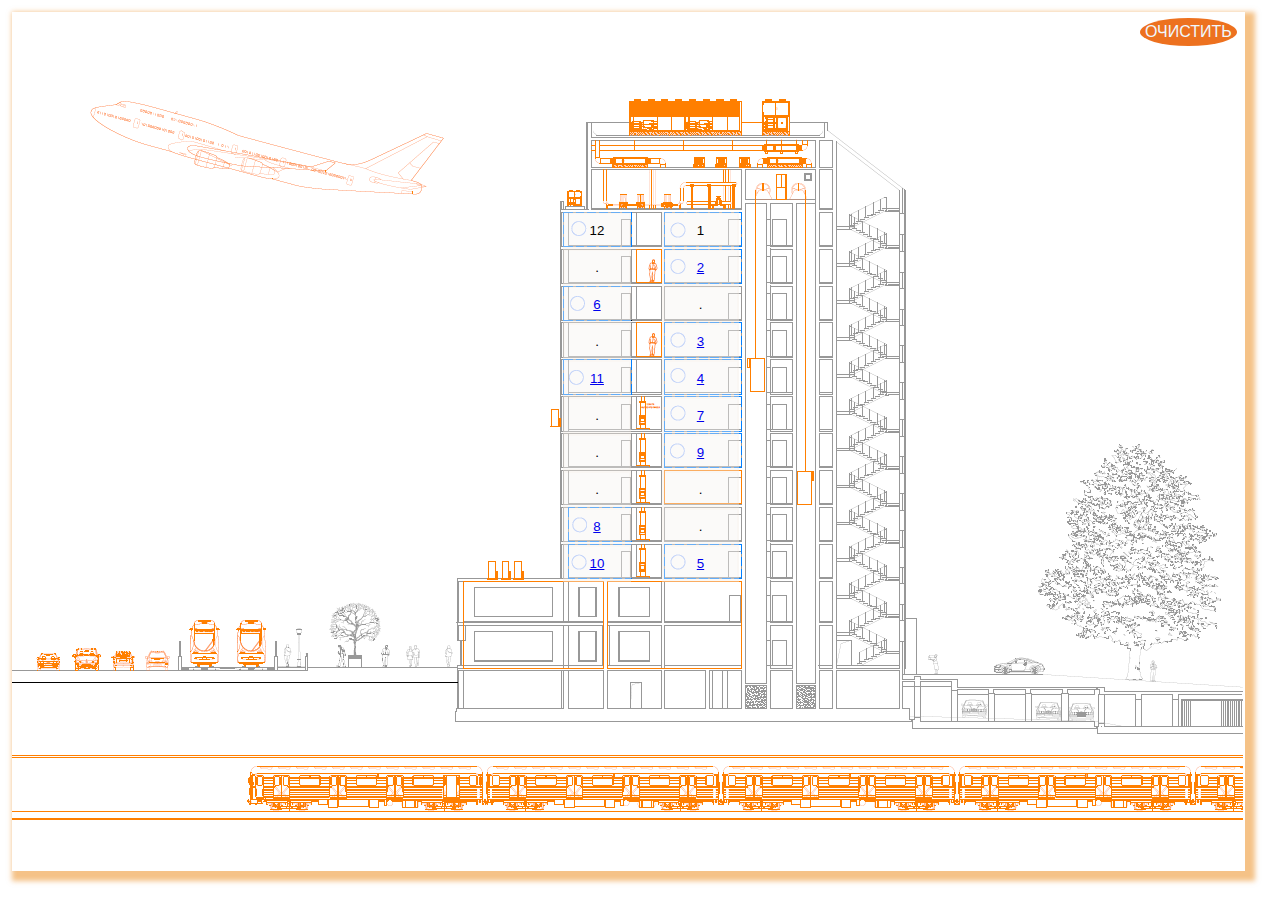
==== commit 111cd6ae: "Add files via upload" ====
--- a/index.html
+++ b/index.html
@@ -8,20 +8,24 @@
 <link rel="stylesheet" href="style.css">
     <style> 
     body{
-        margin: 0;
-        padding: 0;
+        margin: 7px;
+        padding: 5px;
     }
     .clear{
         display: block;
-        margin-top: -860px;
-        margin-left: 1150px;
+        margin-top: -857px;
+        margin-left: 1128px;
         position: absolute;
         border: none;
-        background-color: rgba(235, 98, 7, 0.9);;
+        background-color: rgba(235, 98, 7, 0.9);
+        border-radius: 50%;
+        padding: 5px;
     }
     .clear a{
         text-decoration: none;
         color: aliceblue;
+       font-size: 16px;
+       
 
     }
     .btn1{
@@ -108,13 +112,15 @@
     color: rgba(236, 133, 15, 0.911);
     display: none;
    }
-  
+  img{
+    box-shadow: 5px 5px 5px 5px rgba(236, 133, 15, 0.5);
+  }
     </style>
 </head>
 <body>
     <p  id="chiller"><a href="apart2.html">Чилеры и крышное оборудование</a></p>
     <p  id="blockVRV"><a href="apart2.html">VRV блок <br>кондиционера</a></p>
-    <img src="1a.png" alt="">
+    <img src="11a.png" alt="">
         <p  id="chiller_1">Чилеры и крышное оборудование</p>
         <div class="block">
             <button class="btn1" type="button" id="quest12" data-title="Беспокоит шум инженерного оборудования и в особенности VRV блока кондиционера" >12</button>      
@@ -138,7 +144,7 @@
             <button class="btn1" type="button" data-title="Беспокоит караоке клуб, расположенный на 1 этаже"><a href="apart2.html">10</a></button>
             <button class="btn2" type="submit" data-title="Беспокоит топот из детского центра, расположенного на 1 этаже, а ночью беспокоит шум метро"><a href="apart2.html">5</a></button><br>
         </div> 
-        <button class="clear"><a href="index.html">Очистить</a></button>
+        <button class="clear"><a href="index.html">ОЧИСТИТЬ</a></button>
 <script src="script.js"></script>
 </body>
 </html>